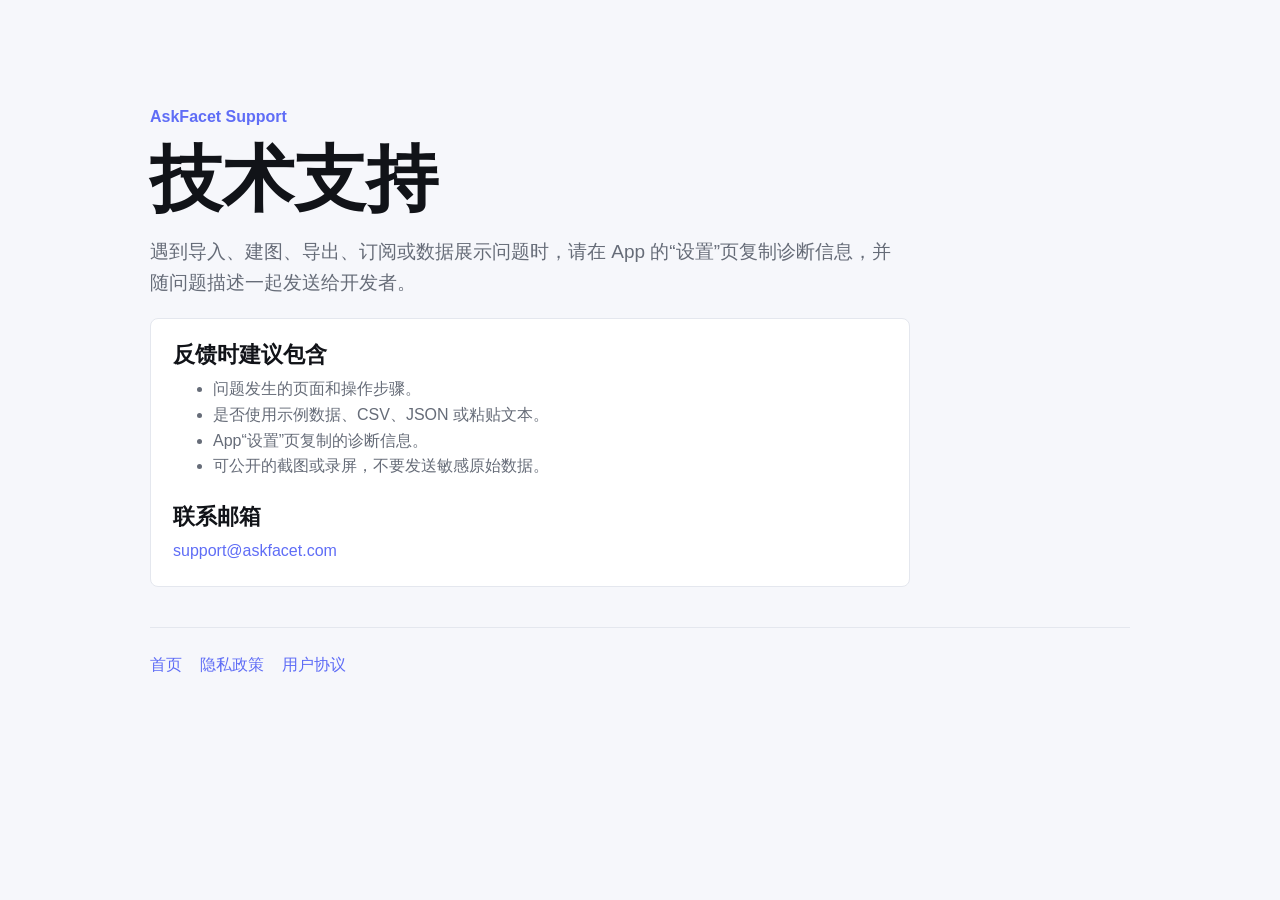
==== support.html @ 37d2c536 "Deploy AskFacet App Store support site" ====
<!doctype html>
<html lang="zh-Hans">
<head>
  <meta charset="utf-8">
  <meta name="viewport" content="width=device-width, initial-scale=1">
  <title>AskFacet 技术支持</title>
  <meta name="description" content="AskFacet 技术支持与问题反馈。">
  <link rel="stylesheet" href="./styles.css">
</head>
<body>
  <main class="page">
    <section class="hero compact">
      <p class="eyebrow">AskFacet Support</p>
      <h1>技术支持</h1>
      <p class="lead">遇到导入、建图、导出、订阅或数据展示问题时，请在 App 的“设置”页复制诊断信息，并随问题描述一起发送给开发者。</p>
    </section>

    <section class="content">
      <h2>反馈时建议包含</h2>
      <ul>
        <li>问题发生的页面和操作步骤。</li>
        <li>是否使用示例数据、CSV、JSON 或粘贴文本。</li>
        <li>App“设置”页复制的诊断信息。</li>
        <li>可公开的截图或录屏，不要发送敏感原始数据。</li>
      </ul>

      <h2>联系邮箱</h2>
      <p><a href="mailto:support@askfacet.com">support@askfacet.com</a></p>
    </section>
  </main>

  <footer>
    <a href="./index.html">首页</a>
    <a href="./privacy.html">隐私政策</a>
    <a href="./terms.html">用户协议</a>
  </footer>
</body>
</html>
---- styles.css ----
:root {
  color-scheme: light;
  --bg: #f6f7fb;
  --card: #ffffff;
  --text: #111318;
  --muted: #666c78;
  --line: #e4e7ee;
  --accent: #5f6df6;
}

* {
  box-sizing: border-box;
}

body {
  margin: 0;
  background: var(--bg);
  color: var(--text);
  font-family: -apple-system, BlinkMacSystemFont, "Segoe UI", sans-serif;
  line-height: 1.6;
}

a {
  color: var(--accent);
  text-decoration: none;
}

.page {
  width: min(980px, calc(100% - 32px));
  margin: 0 auto;
  padding: 56px 0 40px;
}

.hero {
  padding: 48px 0 36px;
}

.hero.compact {
  padding-bottom: 20px;
}

.eyebrow {
  margin: 0 0 12px;
  color: var(--accent);
  font-weight: 700;
}

h1 {
  max-width: 760px;
  margin: 0;
  font-size: clamp(40px, 7vw, 72px);
  line-height: 1.05;
  letter-spacing: 0;
}

h2 {
  margin: 0 0 8px;
  font-size: 22px;
  line-height: 1.25;
  letter-spacing: 0;
}

.lead {
  max-width: 760px;
  margin: 20px 0 0;
  color: var(--muted);
  font-size: 19px;
}

.actions {
  display: flex;
  flex-wrap: wrap;
  gap: 12px;
  margin-top: 28px;
}

.button {
  display: inline-flex;
  align-items: center;
  min-height: 44px;
  padding: 10px 16px;
  border: 1px solid var(--line);
  border-radius: 8px;
  background: var(--card);
  color: var(--text);
  font-weight: 700;
}

.button.primary {
  border-color: var(--accent);
  background: var(--accent);
  color: #ffffff;
}

.grid {
  display: grid;
  grid-template-columns: repeat(3, 1fr);
  gap: 14px;
}

article,
.content {
  border: 1px solid var(--line);
  border-radius: 8px;
  background: var(--card);
  padding: 22px;
}

article p,
.content p,
.content ul {
  margin: 0;
  color: var(--muted);
}

.content {
  max-width: 760px;
}

.content h2 {
  margin-top: 24px;
}

.content h2:first-child {
  margin-top: 0;
}

footer {
  width: min(980px, calc(100% - 32px));
  margin: 0 auto;
  padding: 24px 0 48px;
  border-top: 1px solid var(--line);
  display: flex;
  gap: 18px;
  flex-wrap: wrap;
}

@media (max-width: 760px) {
  .page {
    padding-top: 28px;
  }

  .grid {
    grid-template-columns: 1fr;
  }
}
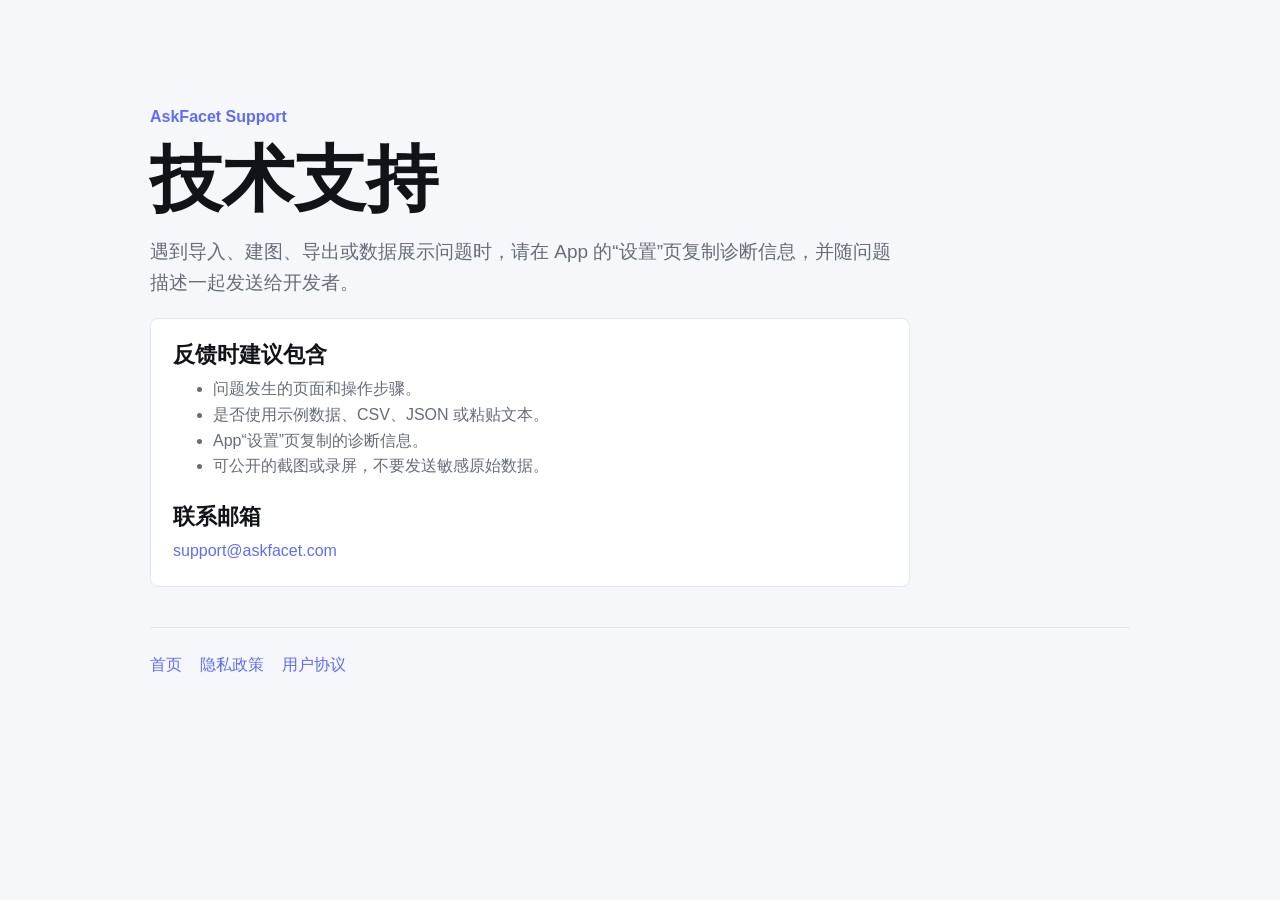
==== commit 3d553571: "Update free launch policies" ====
--- a/support.html
+++ b/support.html
@@ -12,7 +12,7 @@
     <section class="hero compact">
       <p class="eyebrow">AskFacet Support</p>
       <h1>技术支持</h1>
-      <p class="lead">遇到导入、建图、导出、订阅或数据展示问题时，请在 App 的“设置”页复制诊断信息，并随问题描述一起发送给开发者。</p>
+      <p class="lead">遇到导入、建图、导出或数据展示问题时，请在 App 的“设置”页复制诊断信息，并随问题描述一起发送给开发者。</p>
     </section>
 
     <section class="content">
